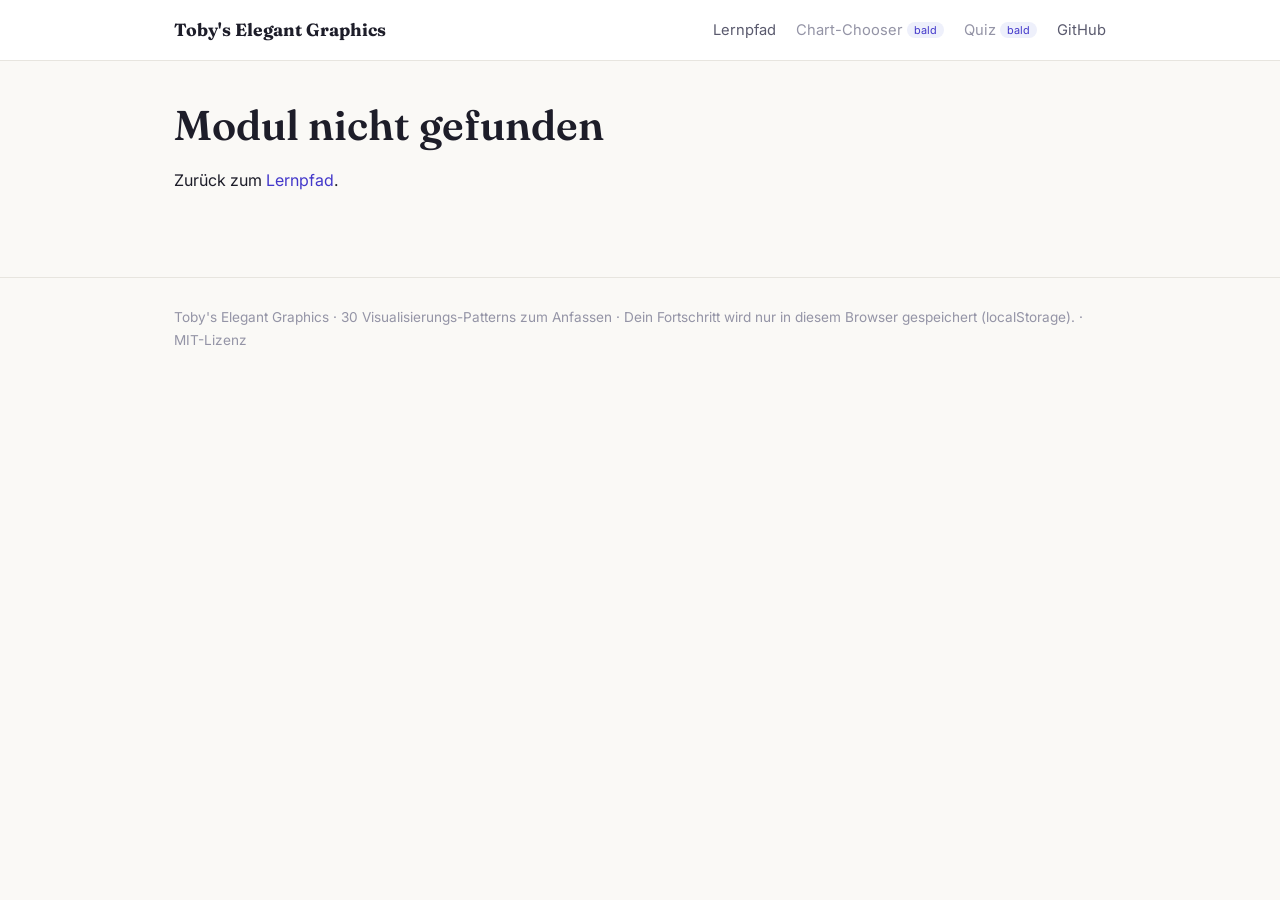
==== docs/module.html @ 0d8d2424 "M0: Web app skeleton with complete histogram module (#01) - docs/: static app for GitHub Pages (vani" ====
<!DOCTYPE html>
<html lang="de">
<head>
  <meta charset="UTF-8" />
  <meta name="viewport" content="width=device-width, initial-scale=1.0" />
  <title>Modul — Toby's Elegant Graphics</title>
  <link rel="preconnect" href="https://fonts.googleapis.com" />
  <link href="https://fonts.googleapis.com/css2?family=Fraunces:opsz,wght@9..144,600;9..144,700&family=Inter:wght@400;500;600;700&display=swap" rel="stylesheet" />
  <link rel="stylesheet" href="css/style.css" />
  <script src="https://cdn.plot.ly/plotly-2.35.2.min.js" charset="utf-8"></script>
</head>
<body>
  <main class="container" id="main"></main>

  <script src="js/app.js"></script>
  <script src="js/data.js"></script>
  <script src="js/content.js"></script>
  <script src="js/labs.js"></script>
  <script>
    TEG.renderHeader();
    TEG.renderFooter();

    const PLOT_CONFIG = { responsive: true, displayModeBar: false, locale: "de" };
    const el = TEG.el;
    const main = document.getElementById("main");

    function currentId() {
      const id = (location.hash || "").replace("#", "");
      return TEG_MODULES[id] ? id : null;
    }

    function render() {
      main.replaceChildren();
      const id = currentId();
      if (!id) {
        main.append(
          el("section", { class: "module-header" },
            el("h1", {}, "Modul nicht gefunden"),
            el("p", {}, "Zurück zum ", el("a", { href: "index.html" }, "Lernpfad"), ".")
          )
        );
        return;
      }
      const mod = TEG_MODULES[id];
      document.title = `#${id} ${mod.title} — Toby's Elegant Graphics`;

      if (!mod.available) {
        main.append(
          el("section", { class: "module-header" },
            el("div", { class: "breadcrumb" },
              el("a", { href: "index.html" }, "Lernpfad"),
              el("span", { class: "sep" }, "›"), `#${id}`),
            el("h1", {}, `${mod.title} — bald verfügbar`),
            el("p", { class: "module-question" }, mod.question),
            el("p", {}, "Dieses Modul ist noch in Arbeit. Schau dir solange das ",
              el("a", { href: "module.html#01" }, "Histogramm-Modul"), " an.")
          )
        );
        return;
      }

      renderModule(id, mod);
    }

    function renderModule(id, mod) {
      const cluster = TEG_CLUSTERS.find((c) => c.modules.includes(id));

      // ---- Kopf: Frage + Wann (nicht) nutzen ----
      main.append(
        el("section", { class: "module-header" },
          el("div", { class: "breadcrumb" },
            el("a", { href: "index.html" }, "Lernpfad"),
            el("span", { class: "sep" }, "›"),
            `Cluster ${cluster.num} · ${cluster.name}`,
            el("span", { class: "sep" }, "›"), `#${id}`),
          el("h1", {}, mod.title),
          el("p", { class: "module-question" }, mod.question),
          el("div", { class: "use-when" },
            el("div", { class: "uw uw-yes" }, el("strong", {}, "Wann nutzen"), mod.useWhen),
            el("div", { class: "uw uw-no" }, el("strong", {}, "Wann nicht"), mod.useNot)
          )
        )
      );

      // ---- Sektionen (brauchen z. T. Daten) ----
      const lab = TEG_LABS[id];
      const labCard = el("section", { class: "section-card" },
        el("h2", {}, "🔬 Parameter-Labor"),
        el("p", { class: "section-hint" }, mod.labIntro));
      const gbCard = el("section", { class: "section-card" },
        el("h2", {}, "⚖️ Gut vs. Schlecht"),
        el("p", { class: "section-hint" }, mod.goodBad.intro));
      main.append(labCard, gbCard);

      renderSnippets(mod);
      renderPitfalls(mod);
      renderQuiz(mod);
      renderFooterNav(id);

      // Daten laden, dann die beiden Plot-Sektionen füllen
      TEG_DATA.load().then((rows) => {
        buildLab(labCard, lab, rows);
        buildGoodBad(gbCard, lab, mod, rows);
      }).catch((err) => {
        labCard.append(el("p", {}, `⚠️ ${err.message} — läuft die Seite über einen Webserver (nicht file://)?`));
      });
    }

    // ---- Parameter-Labor ----
    function buildLab(card, lab, rows) {
      const values = {};
      const controlsWrap = el("div", { class: "lab-controls" });
      const plotDiv = el("div", { class: "plot-area" });
      const insight = el("div", { class: "lab-insight" });

      function update() {
        const { traces, layout } = lab.render(rows, values);
        Plotly.react(plotDiv, traces, layout, PLOT_CONFIG);
        if (lab.insight) insight.textContent = lab.insight(values);
      }

      lab.controls.forEach((c) => {
        values[c.id] = c.default;
        if (c.type === "select") {
          const sel = el("select", { onchange: () => { values[c.id] = sel.value; update(); } },
            c.options.map((o) => el("option", { value: o.value }, o.label)));
          sel.value = c.default;
          controlsWrap.append(el("div", { class: "lab-control" }, el("label", {}, c.label), sel));
        } else if (c.type === "range") {
          const badge = el("span", { class: "value-badge" }, String(c.default));
          const input = el("input", { type: "range", min: c.min, max: c.max, step: c.step, value: c.default,
            oninput: () => { values[c.id] = Number(input.value); badge.textContent = input.value; update(); } });
          controlsWrap.append(el("div", { class: "lab-control" },
            el("label", {}, c.label, " ", badge), input));
        } else if (c.type === "checkbox") {
          const cbId = `cb-${c.id}`;
          const input = el("input", { type: "checkbox", id: cbId,
            onchange: () => { values[c.id] = input.checked; update(); } });
          input.checked = c.default;
          controlsWrap.append(el("div", { class: "lab-control checkbox" },
            input, el("label", { for: cbId }, c.label)));
        }
      });

      card.append(controlsWrap, plotDiv, insight);
      update();
    }

    // ---- Gut vs. Schlecht ----
    function buildGoodBad(card, lab, mod, rows) {
      const gb = mod.goodBad;
      let mode = "good";
      const goodBtn = el("button", { onclick: () => setMode("good") }, "✓ " + gb.goodLabel);
      const badBtn = el("button", { onclick: () => setMode("bad") }, "✗ " + gb.badLabel);
      const plotDiv = el("div", { class: "plot-area" });
      const explain = el("div", { class: "goodbad-explain" });

      function setMode(m) {
        mode = m;
        goodBtn.className = m === "good" ? "active-good" : "";
        badBtn.className = m === "bad" ? "active-bad" : "";
        explain.className = "goodbad-explain " + (m === "good" ? "is-good" : "is-bad");
        explain.textContent = m === "good" ? gb.goodExplain : gb.badExplain;
        const { traces, layout } = lab.goodBad(rows, m);
        Plotly.react(plotDiv, traces, layout, PLOT_CONFIG);
      }

      card.append(el("div", { class: "goodbad-toggle" }, goodBtn, badBtn), plotDiv, explain);
      setMode("good");
    }

    // ---- Snippet-Karte ----
    function renderSnippets(mod) {
      let active = "minimal";
      const pre = el("pre", {}, mod.snippets.minimal);
      const copyBtn = el("button", { class: "copy-btn",
        onclick: () => TEG.copyText(mod.snippets[active], copyBtn) }, "Kopieren");
      const tabMin = el("button", { class: "active", onclick: () => setTab("minimal") }, "Minimal");
      const tabEle = el("button", { onclick: () => setTab("elegant") }, "Elegant");

      function setTab(t) {
        active = t;
        tabMin.className = t === "minimal" ? "active" : "";
        tabEle.className = t === "elegant" ? "active" : "";
        pre.textContent = mod.snippets[t];
      }

      main.append(
        el("section", { class: "section-card" },
          el("h2", {}, "📋 Snippet-Karte"),
          el("p", { class: "section-hint" },
            "Minimal = das Alltags-Snippet zum Einprägen. Elegant = präsentationstauglich. Erwartet einen DataFrame ", el("code", {}, "df"), "."),
          el("div", { class: "snippet-tabs" }, tabMin, tabEle),
          el("div", { class: "code-block" }, pre, copyBtn)
        )
      );
    }

    // ---- Merksatz & Fallstricke ----
    function renderPitfalls(mod) {
      main.append(
        el("section", { class: "section-card" },
          el("h2", {}, "⚠️ Merksatz & Fallstricke"),
          el("div", { class: "merksatz" }, "„" + mod.merksatz + "“"),
          el("table", { class: "pitfall-table" },
            el("thead", {}, el("tr", {},
              el("th", {}, "Fallstrick"), el("th", {}, "Warum es schiefgeht"), el("th", {}, "Gegenmittel"))),
            el("tbody", {}, mod.pitfalls.map((p) =>
              el("tr", {}, el("td", {}, el("strong", {}, p[0])), el("td", {}, p[1]), el("td", {}, p[2]))))
          )
        )
      );
    }

    // ---- Quiz ----
    function renderQuiz(mod) {
      const card = el("section", { class: "section-card" },
        el("h2", {}, "🧠 Quiz"),
        el("p", { class: "section-hint" }, "Erst überlegen, dann klicken — Feedback kommt sofort."));

      mod.quiz.forEach((q, qi) => {
        const explain = el("div", { class: "quiz-explain", style: "display:none" }, q.explain);
        const buttons = q.options.map((opt, oi) =>
          el("button", {
            onclick: (e) => {
              buttons.forEach((b) => { b.disabled = true; });
              buttons[q.correct].classList.add("correct");
              if (oi !== q.correct) e.currentTarget.classList.add("wrong");
              explain.style.display = "";
            },
          }, opt));
        card.append(
          el("div", { class: "quiz-q" },
            el("div", { class: "q-text" }, `${qi + 1}. ${q.q}`),
            el("div", { class: "quiz-options" }, buttons),
            explain)
        );
      });
      main.append(card);
    }

    // ---- Abschluss & Navigation ----
    function renderFooterNav(id) {
      const idx = TEG_PATH_ORDER.indexOf(id);
      const prevId = TEG_PATH_ORDER[idx - 1];
      const nextId = TEG_PATH_ORDER[idx + 1];

      const doneBtn = el("button", { class: "done-btn", onclick: () => {
        const nowDone = !TEG.isDone(id);
        TEG.setDone(id, nowDone);
        syncDoneBtn();
      } });
      function syncDoneBtn() {
        const d = TEG.isDone(id);
        doneBtn.textContent = d ? "✓ Modul abgeschlossen" : "Modul als erledigt markieren";
        doneBtn.classList.toggle("is-done", d);
      }
      syncDoneBtn();

      function navLink(targetId, labelPrefix, arrow) {
        if (!targetId) return el("span", {});
        const m = TEG_MODULES[targetId];
        if (!m.available) {
          return el("span", { class: "btn btn-ghost disabled" },
            `${arrow === "←" ? "← " : ""}#${targetId} ${m.title} (bald)${arrow === "→" ? " →" : ""}`);
        }
        return el("a", { class: "btn btn-ghost", href: `module.html#${targetId}` },
          `${arrow === "←" ? "← " : ""}${labelPrefix} #${targetId} ${m.title}${arrow === "→" ? " →" : ""}`);
      }

      main.append(
        el("div", { class: "module-footer-nav" },
          navLink(prevId, "", "←"),
          doneBtn,
          navLink(nextId, "", "→"))
      );
    }

    window.addEventListener("hashchange", () => { render(); window.scrollTo(0, 0); });
    render();
  </script>
</body>
</html>
---- docs/css/style.css ----
/* ============================================================
   Toby's Elegant Graphics — Design-System
   Eine Datei, keine Frameworks. Variablen oben, Komponenten unten.
   ============================================================ */

:root {
  --bg: #faf9f6;
  --surface: #ffffff;
  --ink: #1d1d29;
  --ink-soft: #5a5a6e;
  --ink-faint: #9494a6;
  --accent: #4338ca;        /* Indigo — Links, aktive Elemente */
  --accent-soft: #eef0fb;
  --good: #15803d;
  --good-soft: #ecfdf3;
  --bad: #b91c1c;
  --bad-soft: #fef2f2;
  --border: #e7e5df;
  --code-bg: #1e1e2e;
  --code-ink: #e4e4ef;
  --radius: 12px;
  --shadow: 0 1px 3px rgba(29, 29, 41, 0.07), 0 8px 24px rgba(29, 29, 41, 0.05);
  --font-text: "Inter", system-ui, -apple-system, sans-serif;
  --font-display: "Fraunces", Georgia, serif;
  --font-mono: ui-monospace, "SF Mono", "Cascadia Code", Consolas, monospace;
}

* { box-sizing: border-box; }

html { scroll-behavior: smooth; }

body {
  margin: 0;
  background: var(--bg);
  color: var(--ink);
  font-family: var(--font-text);
  font-size: 16px;
  line-height: 1.65;
  -webkit-font-smoothing: antialiased;
}

.container { max-width: 980px; margin: 0 auto; padding: 0 24px; }

h1, h2, h3 { font-family: var(--font-display); font-weight: 600; line-height: 1.2; }
h1 { font-size: 2.6rem; margin: 0 0 0.5rem; }
h2 { font-size: 1.7rem; margin: 2.5rem 0 1rem; }
h3 { font-size: 1.15rem; margin: 1.5rem 0 0.5rem; }

a { color: var(--accent); text-decoration: none; }
a:hover { text-decoration: underline; }

/* ---------- Header ---------- */

.site-header {
  background: var(--surface);
  border-bottom: 1px solid var(--border);
  position: sticky; top: 0; z-index: 50;
}
.site-header .container {
  display: flex; align-items: center; justify-content: space-between;
  height: 60px;
}
.brand {
  font-family: var(--font-display); font-weight: 700; font-size: 1.1rem;
  color: var(--ink);
}
.brand:hover { text-decoration: none; color: var(--accent); }
.site-nav { display: flex; gap: 20px; align-items: center; font-size: 0.92rem; }
.site-nav a { color: var(--ink-soft); }
.site-nav a.active { color: var(--accent); font-weight: 600; }
.site-nav .nav-disabled {
  color: var(--ink-faint); cursor: default;
}
.site-nav .nav-disabled:hover { text-decoration: none; }
.site-nav .soon-tag {
  font-size: 0.68rem; background: var(--accent-soft); color: var(--accent);
  border-radius: 99px; padding: 1px 7px; margin-left: 4px; vertical-align: 1px;
}

/* ---------- Hero (Startseite) ---------- */

.hero { padding: 64px 0 40px; }
.hero .kicker {
  text-transform: uppercase; letter-spacing: 0.12em; font-size: 0.78rem;
  font-weight: 600; color: var(--accent); margin-bottom: 12px;
}
.hero p.lead { font-size: 1.15rem; color: var(--ink-soft); max-width: 640px; }
.hero-actions { margin-top: 28px; display: flex; gap: 12px; flex-wrap: wrap; }

.btn {
  display: inline-block; padding: 10px 22px; border-radius: 99px;
  font-weight: 600; font-size: 0.95rem; border: 1px solid transparent;
  cursor: pointer; transition: all 0.15s ease;
}
.btn-primary { background: var(--accent); color: #fff; }
.btn-primary:hover { background: #3730a3; text-decoration: none; }
.btn-ghost { border-color: var(--border); color: var(--ink-soft); background: var(--surface); }
.btn-ghost:hover { border-color: var(--accent); color: var(--accent); text-decoration: none; }
.btn[disabled], .btn.disabled {
  opacity: 0.5; cursor: not-allowed; pointer-events: none;
}

/* ---------- Fortschritt ---------- */

.progress-wrap { margin: 8px 0 32px; }
.progress-label {
  display: flex; justify-content: space-between;
  font-size: 0.85rem; color: var(--ink-soft); margin-bottom: 6px;
}
.progress-bar {
  height: 8px; background: var(--border); border-radius: 99px; overflow: hidden;
}
.progress-bar > div {
  height: 100%; background: var(--accent); border-radius: 99px;
  transition: width 0.4s ease;
}

/* ---------- Cluster / Lernpfad ---------- */

.cluster-card {
  background: var(--surface); border: 1px solid var(--border);
  border-radius: var(--radius); padding: 24px 28px; margin-bottom: 20px;
  box-shadow: var(--shadow);
}
.cluster-card h3 { margin-top: 0; }
.cluster-card .cluster-desc { color: var(--ink-soft); font-size: 0.93rem; margin: 4px 0 16px; }
.cluster-num {
  display: inline-flex; align-items: center; justify-content: center;
  width: 28px; height: 28px; border-radius: 50%;
  background: var(--accent-soft); color: var(--accent);
  font-size: 0.85rem; font-weight: 700; margin-right: 10px;
  font-family: var(--font-text);
}

.module-chips { display: flex; flex-wrap: wrap; gap: 10px; }
.chip {
  display: inline-flex; align-items: center; gap: 7px;
  padding: 7px 14px; border-radius: 99px; font-size: 0.88rem;
  border: 1px solid var(--border); background: var(--surface);
  color: var(--ink); transition: all 0.15s ease;
}
a.chip:hover { border-color: var(--accent); color: var(--accent); text-decoration: none; }
.chip .chip-num { color: var(--ink-faint); font-size: 0.78rem; font-weight: 600; }
.chip.done { border-color: var(--good); background: var(--good-soft); }
.chip.done .chip-check { color: var(--good); font-weight: 700; }
.chip.locked { opacity: 0.55; cursor: default; }

/* ---------- Modul-Seite ---------- */

.module-header { padding: 40px 0 8px; }
.module-header .breadcrumb {
  font-size: 0.85rem; color: var(--ink-soft); margin-bottom: 10px;
}
.module-header .breadcrumb .sep { margin: 0 6px; color: var(--ink-faint); }
.module-question {
  font-size: 1.12rem; color: var(--ink-soft);
  border-left: 3px solid var(--accent); padding: 2px 0 2px 16px;
  margin: 18px 0 6px;
}
.use-when { display: grid; grid-template-columns: 1fr 1fr; gap: 14px; margin: 22px 0; }
.use-when .uw {
  border-radius: var(--radius); padding: 14px 18px; font-size: 0.92rem;
}
.use-when .uw strong { display: block; margin-bottom: 4px; font-size: 0.85rem;
  text-transform: uppercase; letter-spacing: 0.06em; }
.uw-yes { background: var(--good-soft); color: #14532d; }
.uw-no { background: var(--bad-soft); color: #7f1d1d; }

.section-card {
  background: var(--surface); border: 1px solid var(--border);
  border-radius: var(--radius); padding: 26px 30px; margin: 26px 0;
  box-shadow: var(--shadow);
}
.section-card > h2 { margin-top: 0; font-size: 1.35rem; }
.section-card .section-hint { color: var(--ink-soft); font-size: 0.92rem; margin-top: -6px; }

/* ---------- Parameter-Labor ---------- */

.lab-controls {
  display: flex; flex-wrap: wrap; gap: 22px; align-items: flex-end;
  padding: 16px 18px; background: var(--bg); border-radius: var(--radius);
  margin-bottom: 14px;
}
.lab-control { display: flex; flex-direction: column; gap: 5px; min-width: 150px; }
.lab-control label { font-size: 0.8rem; font-weight: 600; color: var(--ink-soft); }
.lab-control .value-badge { color: var(--accent); font-weight: 700; }
.lab-control select {
  padding: 7px 10px; border: 1px solid var(--border); border-radius: 8px;
  font-family: var(--font-text); font-size: 0.9rem; background: var(--surface);
}
.lab-control input[type="range"] { accent-color: var(--accent); width: 170px; }
.lab-control.checkbox { flex-direction: row; align-items: center; gap: 8px; min-width: 0; }
.lab-control.checkbox input { accent-color: var(--accent); width: 17px; height: 17px; }
.lab-control.checkbox label { font-size: 0.9rem; color: var(--ink); font-weight: 500; }
.plot-area { width: 100%; min-height: 420px; }
.lab-insight {
  margin-top: 10px; padding: 12px 16px; border-radius: 8px;
  background: var(--accent-soft); color: #312e81; font-size: 0.92rem;
}

/* ---------- Gut vs. Schlecht ---------- */

.goodbad-toggle { display: flex; gap: 0; margin-bottom: 14px; }
.goodbad-toggle button {
  flex: 1; padding: 10px; font-family: var(--font-text); font-size: 0.93rem;
  font-weight: 600; cursor: pointer; border: 1px solid var(--border);
  background: var(--surface); color: var(--ink-soft); transition: all 0.15s;
}
.goodbad-toggle button:first-child { border-radius: 8px 0 0 8px; }
.goodbad-toggle button:last-child { border-radius: 0 8px 8px 0; border-left: none; }
.goodbad-toggle button.active-good { background: var(--good-soft); color: var(--good); border-color: var(--good); }
.goodbad-toggle button.active-bad { background: var(--bad-soft); color: var(--bad); border-color: var(--bad); }
.goodbad-explain { font-size: 0.93rem; padding: 12px 16px; border-radius: 8px; margin-top: 10px; }
.goodbad-explain.is-good { background: var(--good-soft); color: #14532d; }
.goodbad-explain.is-bad { background: var(--bad-soft); color: #7f1d1d; }

/* ---------- Snippet-Karte ---------- */

.snippet-tabs { display: flex; gap: 8px; margin-bottom: 12px; }
.snippet-tabs button {
  padding: 6px 16px; border-radius: 99px; border: 1px solid var(--border);
  background: var(--surface); font-family: var(--font-text); font-size: 0.85rem;
  font-weight: 600; color: var(--ink-soft); cursor: pointer;
}
.snippet-tabs button.active { background: var(--ink); color: #fff; border-color: var(--ink); }
.code-block { position: relative; }
.code-block pre {
  background: var(--code-bg); color: var(--code-ink); border-radius: var(--radius);
  padding: 20px 22px; overflow-x: auto; font-family: var(--font-mono);
  font-size: 0.86rem; line-height: 1.6; margin: 0;
}
.copy-btn {
  position: absolute; top: 12px; right: 12px;
  background: rgba(255,255,255,0.1); color: var(--code-ink);
  border: 1px solid rgba(255,255,255,0.2); border-radius: 7px;
  padding: 5px 12px; font-size: 0.78rem; font-family: var(--font-text);
  font-weight: 600; cursor: pointer; transition: all 0.15s;
}
.copy-btn:hover { background: rgba(255,255,255,0.2); }
.copy-btn.copied { background: var(--good); border-color: var(--good); color: #fff; }

/* ---------- Fallstricke ---------- */

.pitfall-table { width: 100%; border-collapse: collapse; font-size: 0.92rem; }
.pitfall-table th, .pitfall-table td {
  text-align: left; padding: 10px 14px; border-bottom: 1px solid var(--border);
  vertical-align: top;
}
.pitfall-table th {
  font-size: 0.78rem; text-transform: uppercase; letter-spacing: 0.06em;
  color: var(--ink-soft);
}
.merksatz {
  font-family: var(--font-display); font-size: 1.15rem; font-style: italic;
  padding: 16px 22px; background: var(--accent-soft); border-radius: var(--radius);
  color: #312e81; margin-bottom: 20px;
}

/* ---------- Quiz ---------- */

.quiz-q { margin-bottom: 26px; }
.quiz-q .q-text { font-weight: 600; margin-bottom: 10px; }
.quiz-options { display: flex; flex-direction: column; gap: 8px; }
.quiz-options button {
  text-align: left; padding: 11px 16px; border-radius: 9px;
  border: 1px solid var(--border); background: var(--surface);
  font-family: var(--font-text); font-size: 0.93rem; cursor: pointer;
  transition: all 0.12s;
}
.quiz-options button:hover:not([disabled]) { border-color: var(--accent); background: var(--accent-soft); }
.quiz-options button.correct { border-color: var(--good); background: var(--good-soft); font-weight: 600; }
.quiz-options button.wrong { border-color: var(--bad); background: var(--bad-soft); }
.quiz-options button[disabled] { cursor: default; }
.quiz-explain {
  margin-top: 10px; padding: 11px 15px; border-radius: 8px;
  background: var(--bg); border: 1px solid var(--border);
  font-size: 0.9rem; color: var(--ink-soft);
}

/* ---------- Modul-Abschluss & Navigation ---------- */

.module-footer-nav {
  display: flex; justify-content: space-between; align-items: center;
  gap: 14px; margin: 40px 0 70px; flex-wrap: wrap;
}
.done-btn {
  padding: 12px 28px; border-radius: 99px; border: 2px solid var(--good);
  background: var(--surface); color: var(--good); font-weight: 700;
  font-size: 0.97rem; font-family: var(--font-text); cursor: pointer;
  transition: all 0.15s;
}
.done-btn:hover { background: var(--good-soft); }
.done-btn.is-done { background: var(--good); color: #fff; }

/* ---------- Footer ---------- */

.site-footer {
  border-top: 1px solid var(--border); padding: 28px 0 40px;
  color: var(--ink-faint); font-size: 0.85rem; margin-top: 60px;
}

/* ---------- Responsive ---------- */

@media (max-width: 640px) {
  h1 { font-size: 1.9rem; }
  .use-when { grid-template-columns: 1fr; }
  .section-card { padding: 20px 18px; }
  .hero { padding: 40px 0 24px; }
  .site-nav { gap: 12px; font-size: 0.85rem; }
}
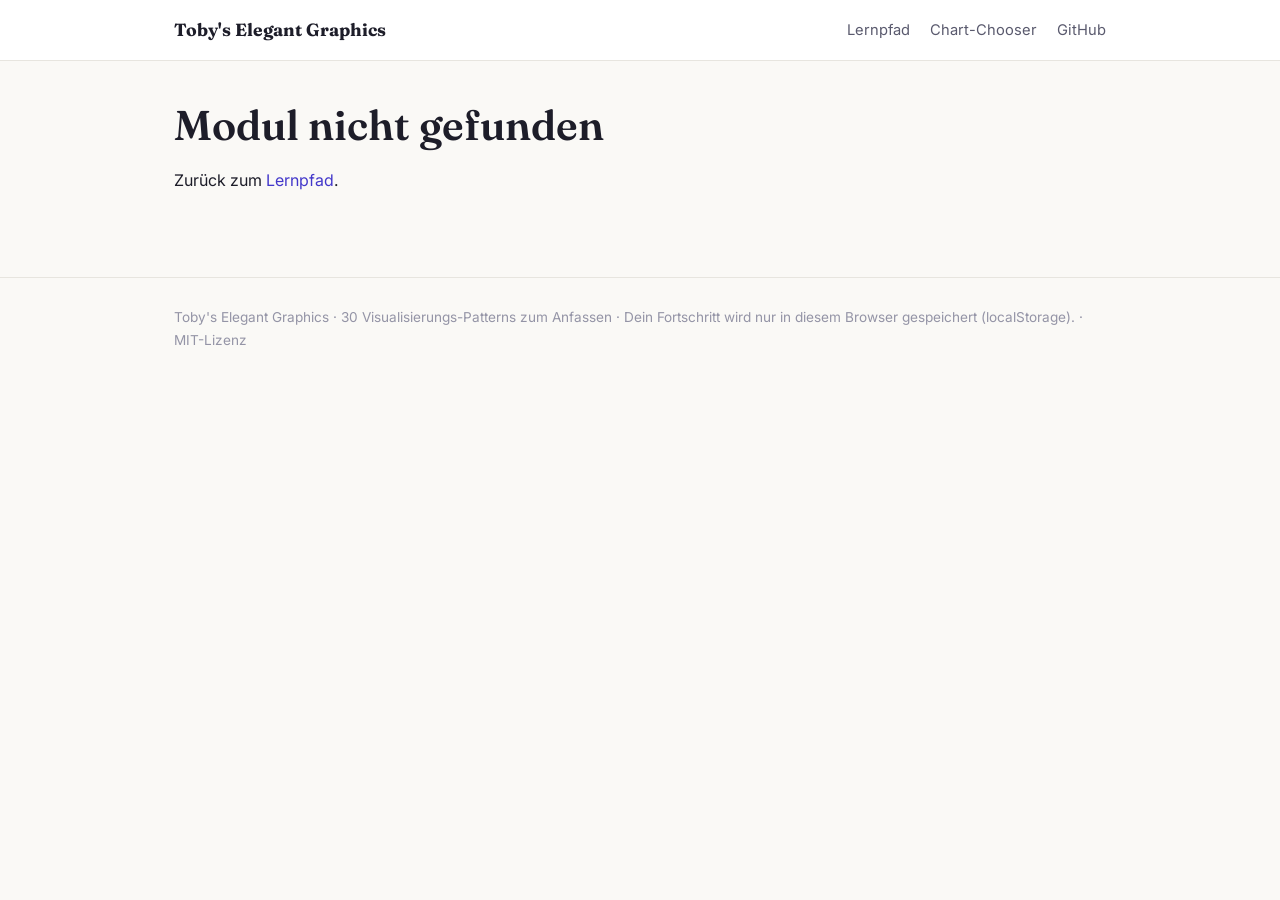
==== commit e4c8ad95: "Remove snippet cards and quizzes, build the Chart Chooser - Drop snippet card and quiz sections from" ====
--- a/docs/module.html
+++ b/docs/module.html
@@ -92,9 +92,7 @@
         el("p", { class: "section-hint" }, mod.goodBad.intro));
       main.append(labCard, gbCard);
 
-      renderSnippets(mod);
       renderPitfalls(mod);
-      renderQuiz(mod);
       renderFooterNav(id);
 
       // Daten laden, dann die beiden Plot-Sektionen füllen
@@ -169,33 +167,6 @@
       setMode("good");
     }
 
-    // ---- Snippet-Karte ----
-    function renderSnippets(mod) {
-      let active = "minimal";
-      const pre = el("pre", {}, mod.snippets.minimal);
-      const copyBtn = el("button", { class: "copy-btn",
-        onclick: () => TEG.copyText(mod.snippets[active], copyBtn) }, "Kopieren");
-      const tabMin = el("button", { class: "active", onclick: () => setTab("minimal") }, "Minimal");
-      const tabEle = el("button", { onclick: () => setTab("elegant") }, "Elegant");
-
-      function setTab(t) {
-        active = t;
-        tabMin.className = t === "minimal" ? "active" : "";
-        tabEle.className = t === "elegant" ? "active" : "";
-        pre.textContent = mod.snippets[t];
-      }
-
-      main.append(
-        el("section", { class: "section-card" },
-          el("h2", {}, "📋 Snippet-Karte"),
-          el("p", { class: "section-hint" },
-            "Minimal = das Alltags-Snippet zum Einprägen. Elegant = präsentationstauglich. Erwartet einen DataFrame ", el("code", {}, "df"), "."),
-          el("div", { class: "snippet-tabs" }, tabMin, tabEle),
-          el("div", { class: "code-block" }, pre, copyBtn)
-        )
-      );
-    }
-
     // ---- Merksatz & Fallstricke ----
     function renderPitfalls(mod) {
       main.append(
@@ -212,33 +183,6 @@
       );
     }
 
-    // ---- Quiz ----
-    function renderQuiz(mod) {
-      const card = el("section", { class: "section-card" },
-        el("h2", {}, "🧠 Quiz"),
-        el("p", { class: "section-hint" }, "Erst überlegen, dann klicken — Feedback kommt sofort."));
-
-      mod.quiz.forEach((q, qi) => {
-        const explain = el("div", { class: "quiz-explain", style: "display:none" }, q.explain);
-        const buttons = q.options.map((opt, oi) =>
-          el("button", {
-            onclick: (e) => {
-              buttons.forEach((b) => { b.disabled = true; });
-              buttons[q.correct].classList.add("correct");
-              if (oi !== q.correct) e.currentTarget.classList.add("wrong");
-              explain.style.display = "";
-            },
-          }, opt));
-        card.append(
-          el("div", { class: "quiz-q" },
-            el("div", { class: "q-text" }, `${qi + 1}. ${q.q}`),
-            el("div", { class: "quiz-options" }, buttons),
-            explain)
-        );
-      });
-      main.append(card);
-    }
-
     // ---- Abschluss & Navigation ----
     function renderFooterNav(id) {
       const idx = TEG_PATH_ORDER.indexOf(id);
--- a/docs/css/style.css
+++ b/docs/css/style.css
@@ -16,13 +16,10 @@
   --bad: #b91c1c;
   --bad-soft: #fef2f2;
   --border: #e7e5df;
-  --code-bg: #1e1e2e;
-  --code-ink: #e4e4ef;
   --radius: 12px;
   --shadow: 0 1px 3px rgba(29, 29, 41, 0.07), 0 8px 24px rgba(29, 29, 41, 0.05);
   --font-text: "Inter", system-ui, -apple-system, sans-serif;
   --font-display: "Fraunces", Georgia, serif;
-  --font-mono: ui-monospace, "SF Mono", "Cascadia Code", Consolas, monospace;
 }
 
 * { box-sizing: border-box; }
@@ -214,31 +211,6 @@
 .goodbad-explain.is-good { background: var(--good-soft); color: #14532d; }
 .goodbad-explain.is-bad { background: var(--bad-soft); color: #7f1d1d; }
 
-/* ---------- Snippet-Karte ---------- */
-
-.snippet-tabs { display: flex; gap: 8px; margin-bottom: 12px; }
-.snippet-tabs button {
-  padding: 6px 16px; border-radius: 99px; border: 1px solid var(--border);
-  background: var(--surface); font-family: var(--font-text); font-size: 0.85rem;
-  font-weight: 600; color: var(--ink-soft); cursor: pointer;
-}
-.snippet-tabs button.active { background: var(--ink); color: #fff; border-color: var(--ink); }
-.code-block { position: relative; }
-.code-block pre {
-  background: var(--code-bg); color: var(--code-ink); border-radius: var(--radius);
-  padding: 20px 22px; overflow-x: auto; font-family: var(--font-mono);
-  font-size: 0.86rem; line-height: 1.6; margin: 0;
-}
-.copy-btn {
-  position: absolute; top: 12px; right: 12px;
-  background: rgba(255,255,255,0.1); color: var(--code-ink);
-  border: 1px solid rgba(255,255,255,0.2); border-radius: 7px;
-  padding: 5px 12px; font-size: 0.78rem; font-family: var(--font-text);
-  font-weight: 600; cursor: pointer; transition: all 0.15s;
-}
-.copy-btn:hover { background: rgba(255,255,255,0.2); }
-.copy-btn.copied { background: var(--good); border-color: var(--good); color: #fff; }
-
 /* ---------- Fallstricke ---------- */
 
 .pitfall-table { width: 100%; border-collapse: collapse; font-size: 0.92rem; }
@@ -256,26 +228,45 @@
   color: #312e81; margin-bottom: 20px;
 }
 
-/* ---------- Quiz ---------- */
-
-.quiz-q { margin-bottom: 26px; }
-.quiz-q .q-text { font-weight: 600; margin-bottom: 10px; }
-.quiz-options { display: flex; flex-direction: column; gap: 8px; }
-.quiz-options button {
-  text-align: left; padding: 11px 16px; border-radius: 9px;
+/* ---------- Chart-Chooser ---------- */
+
+.answer-trail { display: flex; flex-wrap: wrap; gap: 8px; margin-bottom: 18px; }
+.answer-trail .trail-chip {
+  display: inline-flex; align-items: center; gap: 6px;
+  padding: 5px 13px; border-radius: 99px; font-size: 0.84rem;
+  background: var(--accent-soft); color: var(--accent); font-weight: 500;
+}
+.trail-back {
   border: 1px solid var(--border); background: var(--surface);
-  font-family: var(--font-text); font-size: 0.93rem; cursor: pointer;
+  border-radius: 99px; padding: 5px 13px; font-size: 0.84rem;
+  font-family: var(--font-text); color: var(--ink-soft); cursor: pointer;
+}
+.trail-back:hover { border-color: var(--accent); color: var(--accent); }
+
+.chooser-question { font-weight: 600; font-size: 1.15rem; margin-bottom: 16px; }
+.chooser-options { display: flex; flex-direction: column; gap: 9px; }
+.chooser-options button {
+  text-align: left; padding: 13px 18px; border-radius: 10px;
+  border: 1px solid var(--border); background: var(--surface);
+  font-family: var(--font-text); font-size: 0.95rem; cursor: pointer;
   transition: all 0.12s;
 }
-.quiz-options button:hover:not([disabled]) { border-color: var(--accent); background: var(--accent-soft); }
-.quiz-options button.correct { border-color: var(--good); background: var(--good-soft); font-weight: 600; }
-.quiz-options button.wrong { border-color: var(--bad); background: var(--bad-soft); }
-.quiz-options button[disabled] { cursor: default; }
-.quiz-explain {
-  margin-top: 10px; padding: 11px 15px; border-radius: 8px;
-  background: var(--bg); border: 1px solid var(--border);
-  font-size: 0.9rem; color: var(--ink-soft);
-}
+.chooser-options button:hover { border-color: var(--accent); background: var(--accent-soft); }
+
+.result-label {
+  text-transform: uppercase; letter-spacing: 0.1em; font-size: 0.74rem;
+  font-weight: 700; color: var(--ink-soft); margin: 18px 0 8px;
+}
+.result-note {
+  margin-top: 16px; padding: 12px 16px; border-radius: 8px;
+  background: var(--accent-soft); color: #312e81; font-size: 0.92rem;
+}
+.chip.primary {
+  border-color: var(--accent); background: var(--accent-soft);
+  color: var(--accent); font-weight: 600; font-size: 0.95rem;
+  padding: 9px 17px;
+}
+a.chip.primary:hover { background: var(--accent); color: #fff; }
 
 /* ---------- Modul-Abschluss & Navigation ---------- */
 
